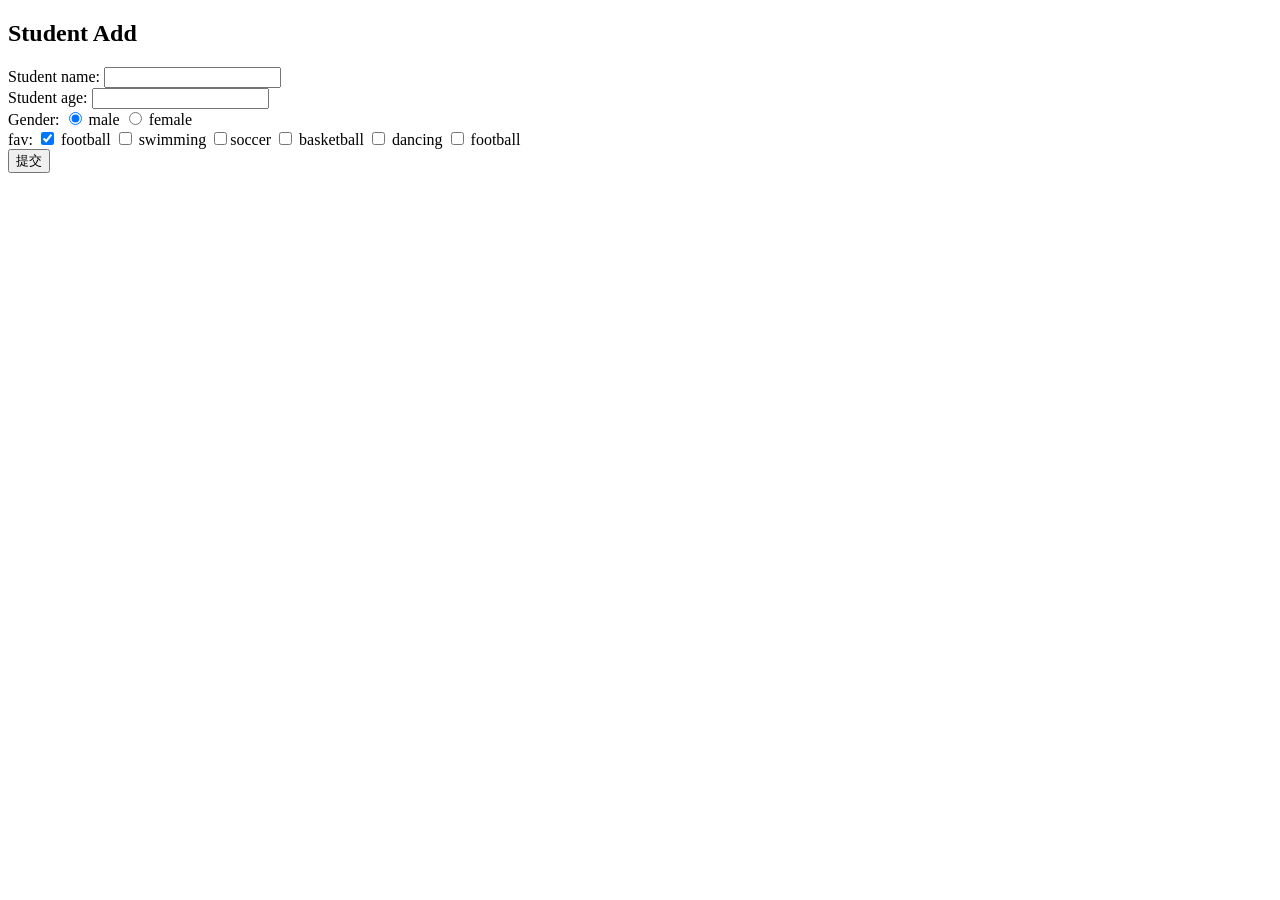
==== add.html @ 953ac92a "page update" ====
<!DOCTYPE html>
<html>

<head>
    <meta charset="utf-8">
    <title>Charles</title>

    <script>
        let x = 66
        function showMessage() {
            verifyName()
            // alert("X value is : " + x);
            verifyAge()    
            console.log("I am here boy. x:", x);

        }

        function verifyName() {
            var nameValue = document.getElementById("name").value;
            if (nameValue.length >= 20) {
                alert("Name length must <= 20")
            }
            console.log("input name:", nameValue);
        }

        function verifyAge() {
            var ageValue = document.getElementById("age").value;
            if (ageValue.length >= 3) {
                alert("age must be less than 100")}
        }


    </script>
</head> 

<body> 
    <h2>Student Add</h2>
    <form action="/" method="post">
        <!-- 名字输入框 -->
        <label for="name">Student name:</label>
        <input type="text" id="name" name="name" required>

        <br>

        <!-- 年龄输入框 -->
        <label for="password">Student age:</label>
        <input type="text" id="age" name="age" required>

        <br>

        <!-- 单选按钮 -->
        <label>Gender:</label>
        <input type="radio" id="male" name="gender" value="male" checked>
        <label for="male">male</label>
        <input type="radio" id="female" name="gender" value="female">
        <label for="female">female</label>

        <br>

        <!-- 复选框 -->
        <label for="fav">fav: </label>
        <input type="checkbox" id="football" name="football" checked>
        <label for="football">football</label>
        <input type="checkbox" id="swimming" name="swimming">
        <label for="swimming">swimming</label>
        <input type="checkbox" id="soccer" name="soccer" <label for="soccer">soccer</label>
        <input type="checkbox" id="basketball" name="basketball">
        <label for="basketball">basketball</label>
        <input type="checkbox" id="dancing" name="dancing">
        <label for="dancing">dancing</label>
        <input type="checkbox" id="singing" name="singing">
        <label for="singing">football</label>

        <br>
        <!-- 提交按钮 -->
        <button onclick="showMessage()"> 提交</button>
    </form>
    

</body>
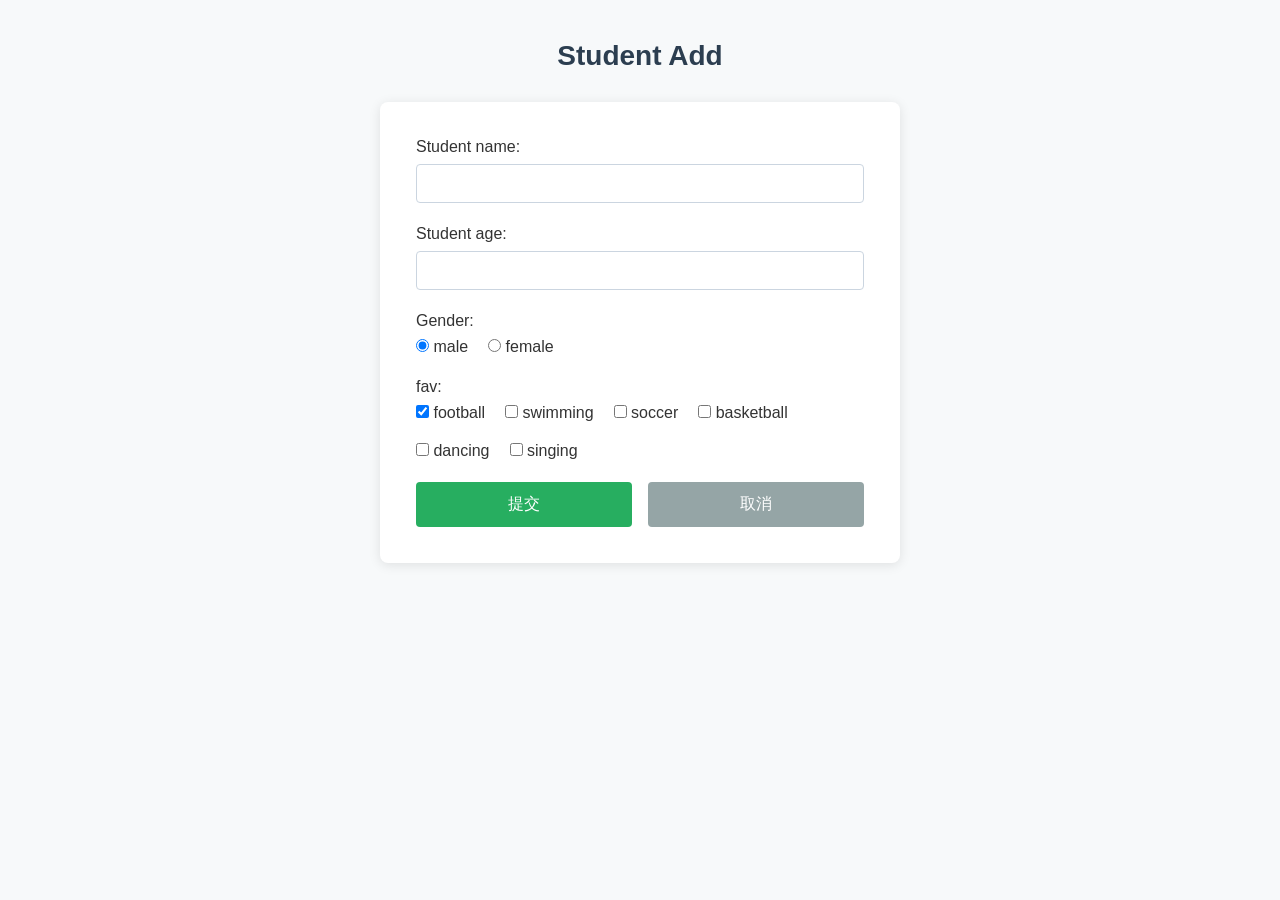
==== commit 6c91a8ef: "add page" ====
--- a/add.html
+++ b/add.html
@@ -1,80 +1,74 @@
 <!DOCTYPE html>
 <html>
-
 <head>
     <meta charset="utf-8">
     <title>Charles</title>
-
-    <script>
-        let x = 66
-        function showMessage() {
-            verifyName()
-            // alert("X value is : " + x);
-            verifyAge()    
-            console.log("I am here boy. x:", x);
-
-        }
-
-        function verifyName() {
-            var nameValue = document.getElementById("name").value;
-            if (nameValue.length >= 20) {
-                alert("Name length must <= 20")
-            }
-            console.log("input name:", nameValue);
-        }
-
-        function verifyAge() {
-            var ageValue = document.getElementById("age").value;
-            if (ageValue.length >= 3) {
-                alert("age must be less than 100")}
-        }
-
-
-    </script>
-</head> 
-
-<body> 
+    <!--引入外部独立css-->
+    <link rel="stylesheet" href="./add.css">
+    <script src="./add.js"></script>
+</head>
+<body>
     <h2>Student Add</h2>
     <form action="/" method="post">
         <!-- 名字输入框 -->
-        <label for="name">Student name:</label>
-        <input type="text" id="name" name="name" required>
-
-        <br>
-
+        <div class="form‑item">
+            <label for="name">Student name:</label>
+            <input type="text" id="name" name="name" required>
+        </div>
         <!-- 年龄输入框 -->
-        <label for="password">Student age:</label>
-        <input type="text" id="age" name="age" required>
-
-        <br>
-
-        <!-- 单选按钮 -->
-        <label>Gender:</label>
-        <input type="radio" id="male" name="gender" value="male" checked>
-        <label for="male">male</label>
-        <input type="radio" id="female" name="gender" value="female">
-        <label for="female">female</label>
-
-        <br>
-
-        <!-- 复选框 -->
-        <label for="fav">fav: </label>
-        <input type="checkbox" id="football" name="football" checked>
-        <label for="football">football</label>
-        <input type="checkbox" id="swimming" name="swimming">
-        <label for="swimming">swimming</label>
-        <input type="checkbox" id="soccer" name="soccer" <label for="soccer">soccer</label>
-        <input type="checkbox" id="basketball" name="basketball">
-        <label for="basketball">basketball</label>
-        <input type="checkbox" id="dancing" name="dancing">
-        <label for="dancing">dancing</label>
-        <input type="checkbox" id="singing" name="singing">
-        <label for="singing">football</label>
-
-        <br>
-        <!-- 提交按钮 -->
-        <button onclick="showMessage()"> 提交</button>
+        <div class="form‑item">
+            <label for="age">Student age:</label>
+            <input type="text" id="age" name="age" required>
+        </div>
+        <!-- 单选按钮 性别 -->
+        <div class="form‑item">
+            <label>Gender:</label>
+            <div class="radio‑group">
+                <div>
+                    <input type="radio" id="male" name="gender" value="male" checked>
+                    <label for="male">male</label>
+                </div>
+                <div>
+                    <input type="radio" id="female" name="gender" value="female">
+                    <label for="female">female</label>
+                </div>
+            </div>
+        </div>
+        <!-- 复选框 爱好 -->
+        <div class="form‑item">
+            <label>fav:</label>
+            <div class="checkbox‑group">
+                <div>
+                    <input type="checkbox" id="football" name="football" checked>
+                    <label for="football">football</label>
+                </div>
+                <div>
+                    <input type="checkbox" id="swimming" name="swimming">
+                    <label for="swimming">swimming</label>
+                </div>
+                <div>
+                    <input type="checkbox" id="soccer" name="soccer">
+                    <label for="soccer">soccer</label>
+                </div>
+                <div>
+                    <input type="checkbox" id="basketball" name="basketball">
+                    <label for="basketball">basketball</label>
+                </div>
+                <div>
+                    <input type="checkbox" id="dancing" name="dancing">
+                    <label for="dancing">dancing</label>
+                </div>
+                <div>
+                    <input type="checkbox" id="singing" name="singing">
+                    <label for="singing">singing</label>
+                </div>
+            </div>
+        </div>
+        <!-- 提交 + 取消按钮区域 -->
+        <div class="btn-group">
+            <button type="button" onclick="showMessage()">提交</button>
+            <button type="button" onclick="location.href='./index.html'">取消</button>
+        </div>
     </form>
-    
-
-</body>+</body>
+</html>
--- a/add.css
+++ b/add.css
@@ -0,0 +1,88 @@
+/* add.css */
+* {
+    margin: 0;
+    padding: 0;
+    box-sizing: border-box;
+    font-family: "Microsoft Yahei", sans-serif;
+}
+
+body {
+    background-color: #f7f9fa;
+    padding: 40px 20px;
+}
+
+h2 {
+    text-align: center;
+    color: #2c3e50;
+    margin-bottom: 30px;
+    font-size: 28px;
+}
+
+form {
+    width: 520px;
+    margin: 0 auto;
+    background-color: #ffffff;
+    padding: 36px;
+    border-radius: 8px;
+    box-shadow: 0 2px 12px rgba(0,0,0,0.1);
+}
+
+form label {
+    font-size: 16px;
+    color: #333;
+}
+
+.form‑item {
+    margin-bottom: 22px;
+}
+
+input[type="text"] {
+    width: 100%;
+    margin-top: 8px;
+    padding: 10px 12px;
+    border: 1px solid #cbd5e0;
+    border-radius: 4px;
+    font-size: 15px;
+}
+
+input[type="text"]:focus {
+    outline: none;
+    border-color: #3498db;
+    box-shadow: 0 0 0 2px rgba(52,152,219,0.2);
+}
+
+.radio‑group, .checkbox‑group {
+    margin-top:8px;
+    display: flex;
+    gap:20px;
+    flex-wrap: wrap;
+}
+
+button {
+    background-color: #27ae60;
+    color: #fff;
+    border: none;
+    padding:12px;
+    border-radius:4px;
+    font-size:16px;
+    cursor: pointer;
+}
+
+button:hover {
+    background-color: #219150;
+}
+
+.btn-group{
+    display: flex;
+    gap:16px;
+    margin-top:10px;
+}
+.btn-group button{
+    flex:1;
+}
+.btn-group button:nth-child(2){
+    background-color:#95a5a6;
+}
+.btn-group button:nth-child(2):hover{
+    background-color:#7f8c8d;
+}
